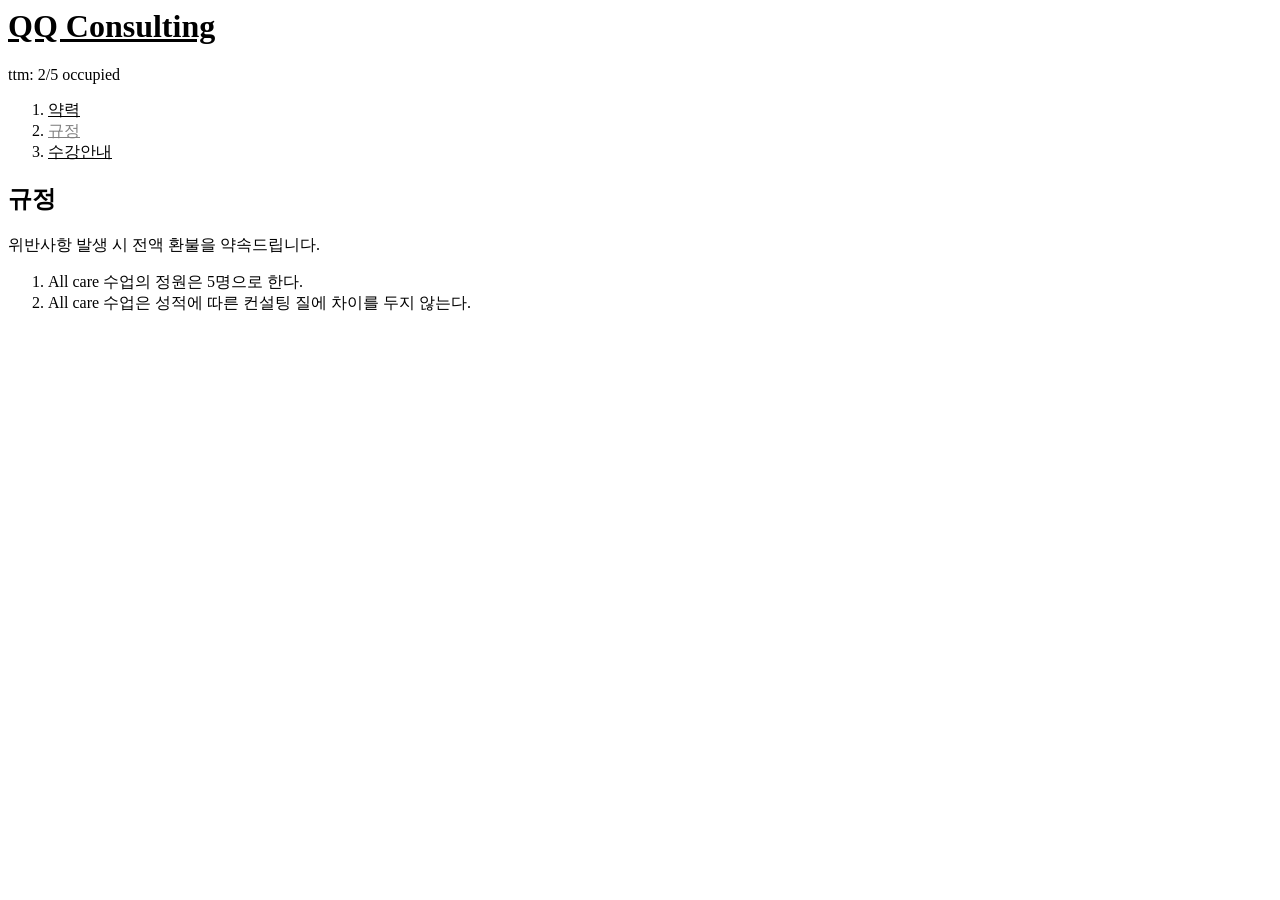
==== 규정.html @ 60c9b29e "Update 규정.html" ====
<html>
<head>
<meta charset="utf-8">
<style>
   a {
      color:black;
   }
</style>
</head>
   
<body> 
<h1><a href="index.html" title="Back to home">QQ Consulting </a></h1>
ttm: 2/5 occupied
<ol> 
    <li><a href="약력.html">약력</a></li> 
    <li><a href="규정.html" style="color:gray">규정</a></li>
    <li><a href="수강안내.html">수강안내</a></li>
</ol>
<h2>규정</h2>
위반사항 발생 시 전액 환불을 약속드립니다.
<ol>
    <li>All care 수업의 정원은 5명으로 한다.</li>
    <li>All care 수업은 성적에 따른 컨설팅 질에 차이를 두지 않는다.</li>
</ol>

<!--Start of Tawk.to Script-->
<script type="text/javascript">
var Tawk_API=Tawk_API||{}, Tawk_LoadStart=new Date();
(function(){
var s1=document.createElement("script"),s0=document.getElementsByTagName("script")[0];
s1.async=true;
s1.src='https://embed.tawk.to/67c0528694a82219125593c3/1il3k4o4i';
s1.charset='UTF-8';
s1.setAttribute('crossorigin','*');
s0.parentNode.insertBefore(s1,s0);
})();
</script>
<!--End of Tawk.to Script-->
</body>
</html>
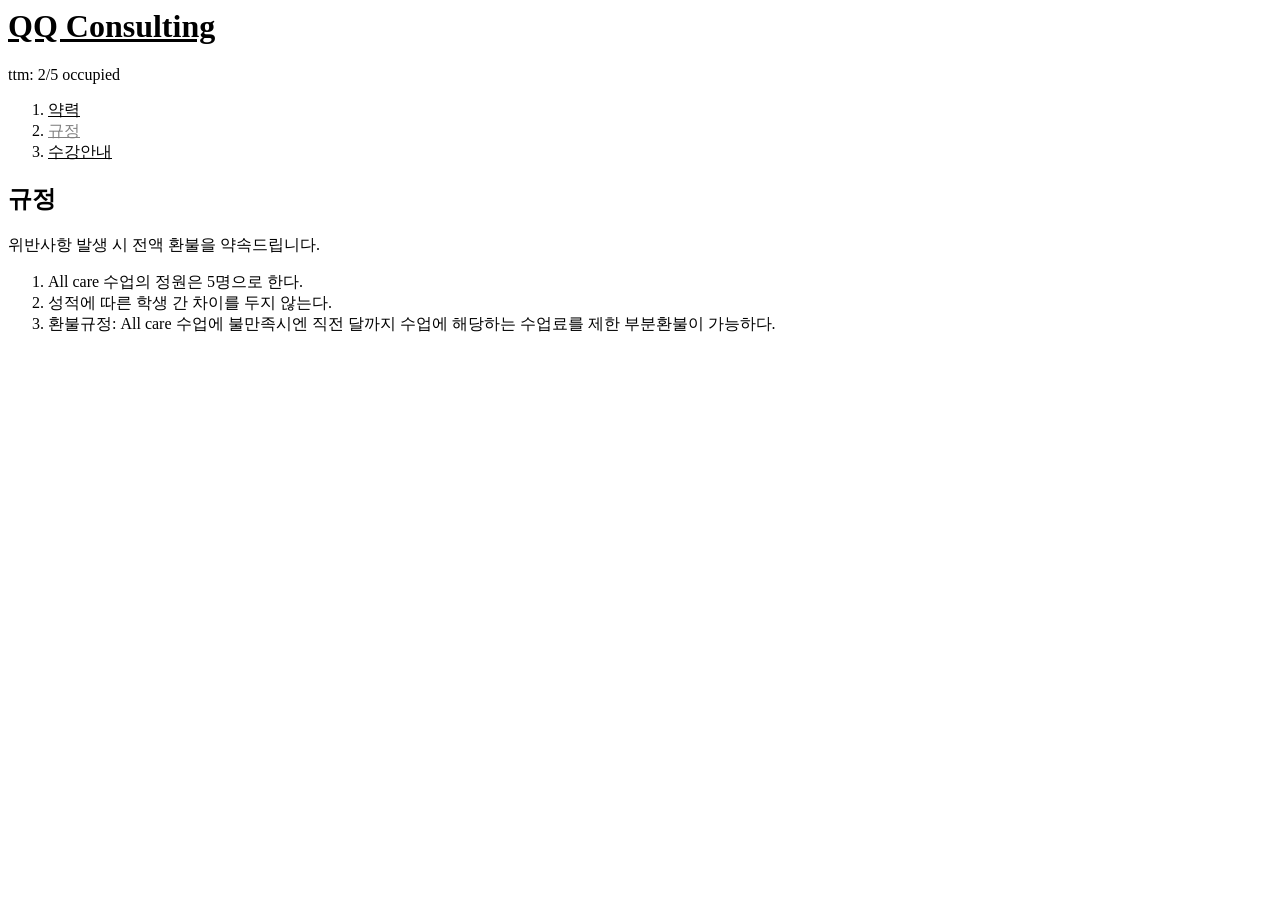
==== commit d05cc9b0: "Update 규정.html" ====
--- a/규정.html
+++ b/규정.html
@@ -20,7 +20,8 @@
 위반사항 발생 시 전액 환불을 약속드립니다.
 <ol>
     <li>All care 수업의 정원은 5명으로 한다.</li>
-    <li>All care 수업은 성적에 따른 컨설팅 질에 차이를 두지 않는다.</li>
+    <li>성적에 따른 학생 간 차이를 두지 않는다.</li>
+    <li>환불규정: All care 수업에 불만족시엔 직전 달까지 수업에 해당하는 수업료를 제한 부분환불이 가능하다.</li>
 </ol>
 
 <!--Start of Tawk.to Script-->
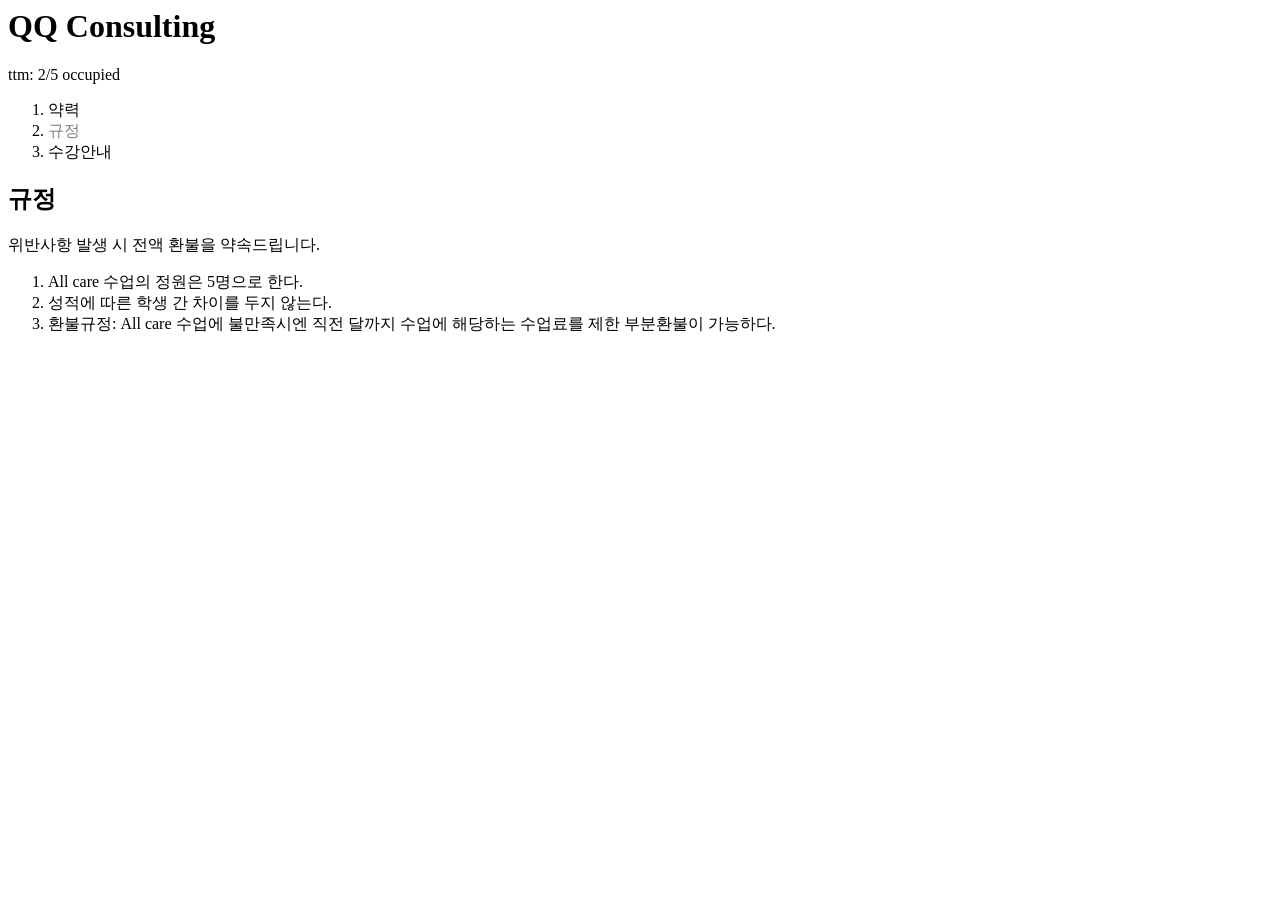
==== commit 7e15cda8: "Update 규정.html" ====
--- a/규정.html
+++ b/규정.html
@@ -4,6 +4,7 @@
 <style>
    a {
       color:black;
+      text-decoration:none
    }
 </style>
 </head>
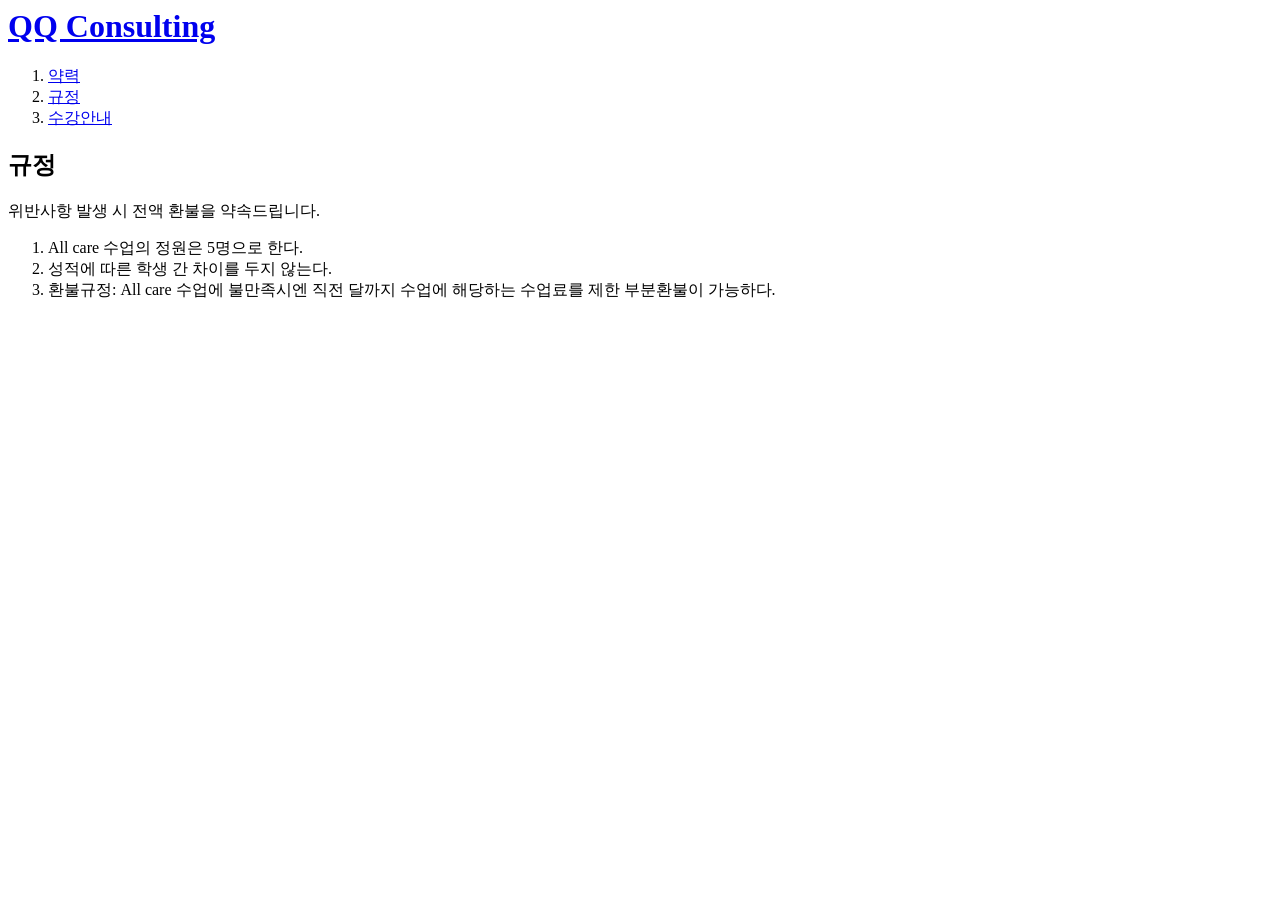
==== commit bc5f464c: "Add files via upload" ====
--- a/규정.html
+++ b/규정.html
@@ -1,22 +1,17 @@
 <html>
 <head>
 <meta charset="utf-8">
-<style>
-   a {
-      color:black;
-      text-decoration:none
-   }
-</style>
+<link rel="stylesheet" href="style.css">
 </head>
-   
 <body> 
 <h1><a href="index.html" title="Back to home">QQ Consulting </a></h1>
-ttm: 2/5 occupied
-<ol> 
+<div id="grid">
+<ol id="목차"> 
     <li><a href="약력.html">약력</a></li> 
-    <li><a href="규정.html" style="color:gray">규정</a></li>
+    <li><a href="규정.html">규정</a></li>
     <li><a href="수강안내.html">수강안내</a></li>
 </ol>
+<div id="article">
 <h2>규정</h2>
 위반사항 발생 시 전액 환불을 약속드립니다.
 <ol>
@@ -24,6 +19,8 @@
     <li>성적에 따른 학생 간 차이를 두지 않는다.</li>
     <li>환불규정: All care 수업에 불만족시엔 직전 달까지 수업에 해당하는 수업료를 제한 부분환불이 가능하다.</li>
 </ol>
+</div>
+</div>
 
 <!--Start of Tawk.to Script-->
 <script type="text/javascript">
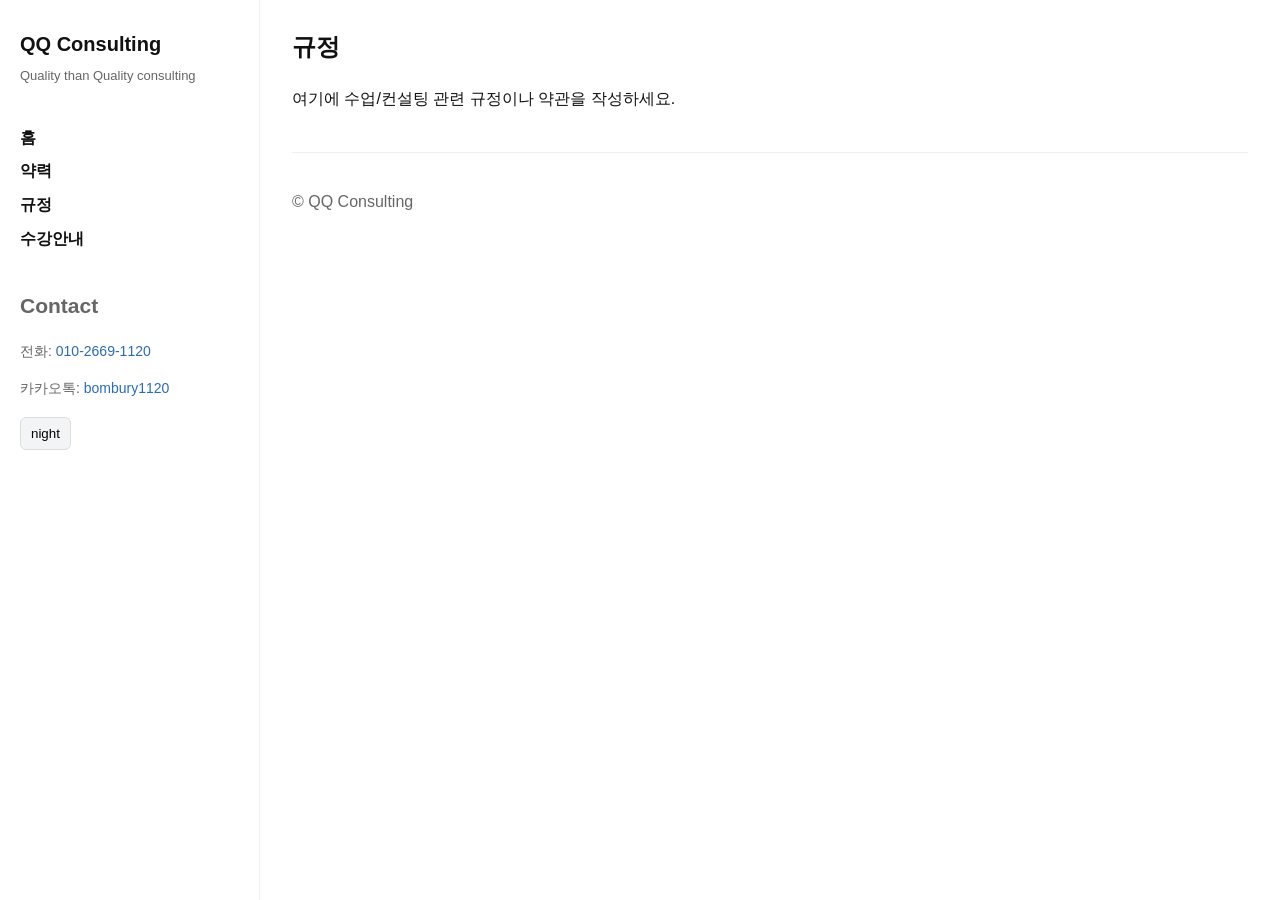
==== commit 6726198b: "Layout: Apply academicpages-like sidebar layout to all pages; update style and pages" ====
--- a/규정.html
+++ b/규정.html
@@ -1,40 +1,66 @@
-<html>
-<head>
-<meta charset="utf-8">
-<link rel="stylesheet" href="style.css">
-</head>
-<body> 
-<h1><a href="index.html" title="Back to home">QQ Consulting </a></h1>
-<div id="grid">
-<ol id="목차"> 
-    <li><a href="약력.html">약력</a></li> 
-    <li><a href="규정.html">규정</a></li>
-    <li><a href="수강안내.html">수강안내</a></li>
-</ol>
-<div id="article">
-<h2>규정</h2>
-위반사항 발생 시 전액 환불을 약속드립니다.
-<ol>
-    <li>All care 수업의 정원은 5명으로 한다.</li>
-    <li>성적에 따른 학생 간 차이를 두지 않는다.</li>
-    <li>환불규정: All care 수업에 불만족시엔 직전 달까지 수업에 해당하는 수업료를 제한 부분환불이 가능하다.</li>
-</ol>
-</div>
-</div>
-
-<!--Start of Tawk.to Script-->
-<script type="text/javascript">
-var Tawk_API=Tawk_API||{}, Tawk_LoadStart=new Date();
-(function(){
-var s1=document.createElement("script"),s0=document.getElementsByTagName("script")[0];
-s1.async=true;
-s1.src='https://embed.tawk.to/67c0528694a82219125593c3/1il3k4o4i';
-s1.charset='UTF-8';
-s1.setAttribute('crossorigin','*');
-s0.parentNode.insertBefore(s1,s0);
-})();
-</script>
-<!--End of Tawk.to Script-->
-</body>
-</html>
-
+<!doctype html>
+<html lang="ko">
+<head>
+  <meta charset="utf-8">
+  <meta name="viewport" content="width=device-width, initial-scale=1">
+  <title>규정 - QQ Consulting</title>
+  <link rel="stylesheet" href="style.css">
+</head>
+<body>
+  <div class="site-wrapper">
+    <aside class="sidebar" role="complementary">
+      <div class="profile">
+        <h1 class="site-title">QQ Consulting</h1>
+        <p class="tagline">Quality than Quality consulting</p>
+      </div>
+
+      <nav class="nav" aria-label="메인 네비게이션">
+        <ul>
+          <li><a href="index.html">홈</a></li>
+          <li><a href="약력.html">약력</a></li>
+          <li><a href="규정.html">규정</a></li>
+          <li><a href="수강안내.html">수강안내</a></li>
+        </ul>
+      </nav>
+
+      <div class="contact">
+        <h2>Contact</h2>
+        <p>전화: <a href="tel:01026691120">010-2669-1120</a></p>
+        <p>카카오톡: <a href="https://open.kakao.com/o/bombury1120" target="_blank" rel="noopener">bombury1120</a></p>
+      </div>
+
+      <div class="theme-area">
+        <button class="theme-toggle" aria-pressed="false">night</button>
+      </div>
+    </aside>
+
+    <main class="content" role="main">
+      <article>
+        <h2>규정</h2>
+        <p>여기에 수업/컨설팅 관련 규정이나 약관을 작성하세요.</p>
+      </article>
+
+      <footer class="site-footer">
+        <p>&copy; QQ Consulting</p>
+      </footer>
+    </main>
+  </div>
+
+  <script type="text/javascript">
+    var Tawk_API=Tawk_API||{}, Tawk_LoadStart=new Date();
+    (function(){var s1=document.createElement("script"),s0=document.getElementsByTagName("script")[0];s1.async=true;s1.src='https://embed.tawk.to/67c0528694a82219125593c3/1il3k4o4i';s1.charset='UTF-8';s1.setAttribute('crossorigin','*');s0.parentNode.insertBefore(s1,s0);})();
+  </script>
+
+  <script>
+    (function(){
+      var STORAGE_KEY = 'qq_theme_isNight';
+      function applyTheme(isNight){ if (isNight) document.documentElement.classList.add('theme-night'); else document.documentElement.classList.remove('theme-night'); document.querySelectorAll('.theme-toggle').forEach(function(btn){ btn.textContent = isNight ? 'day' : 'night'; btn.setAttribute('aria-pressed', isNight ? 'true' : 'false'); }); }
+      function saveTheme(isNight){ try { localStorage.setItem(STORAGE_KEY, isNight ? '1' : '0'); } catch(e){ } }
+      function loadTheme(){ try { return localStorage.getItem(STORAGE_KEY) === '1'; } catch(e){ return false; } }
+      function toggleTheme(){ var isNight = document.documentElement.classList.toggle('theme-night'); applyTheme(isNight); saveTheme(isNight); }
+      document.querySelectorAll('.theme-toggle').forEach(function(btn){ btn.addEventListener('click', toggleTheme); });
+      applyTheme(loadTheme());
+    })();
+  </script>
+</body>
+</html>
--- a/style.css
+++ b/style.css
@@ -0,0 +1,70 @@
+/* QQ Consulting - academicpages 스타일 유사 레이아웃 */
+:root{
+  --bg:#ffffff;
+  --text:#111111;
+  --muted:#666666;
+  --accent:#2b6cb0;
+  --sidebar-width:260px;
+}
+
+/* 다크 테마 변수 */
+:root.theme-night, .theme-night{
+  --bg:#0b0b0b;
+  --text:#e6e6e6;
+  --muted:#bdbdbd;
+  --accent:#4aa3ff;
+}
+
+*{box-sizing:border-box}
+html,body{height:100%;}
+body{
+  margin:0;
+  font-family: -apple-system, BlinkMacSystemFont, "Segoe UI", Roboto, "Noto Sans KR", "Apple SD Gothic Neo", sans-serif;
+  background:var(--bg);
+  color:var(--text);
+  line-height:1.6;
+}
+
+.site-wrapper{display:flex;min-height:100vh;}
+
+/* 사이드바 */
+.sidebar{
+  width:var(--sidebar-width);
+  padding:28px 20px;
+  border-right:1px solid rgba(0,0,0,0.06);
+  background:transparent;
+}
+.profile{margin-bottom:20px}
+.site-title{font-size:20px;margin:0 0 6px 0}
+.tagline{margin:0;color:var(--muted);font-size:13px}
+
+.nav ul{list-style:none;padding:10px 0;margin:0}
+.nav li{margin:8px 0}
+.nav a{color:var(--text);text-decoration:none;font-weight:600}
+
+.contact{margin-top:20px;font-size:14px;color:var(--muted)}
+.contact a{color:var(--accent);text-decoration:none}
+
+.theme-area{margin-top:18px}
+button.theme-toggle{background:#f3f4f6;border:1px solid #ddd;padding:8px 10px;border-radius:6px;cursor:pointer}
+
+/* 메인 콘텐츠 */
+.content{flex:1;padding:28px 32px;}
+.content article{max-width:820px}
+.content h2{margin-top:0}
+.content ul{margin-top:0}
+
+.site-footer{margin-top:40px;padding-top:20px;border-top:1px solid rgba(0,0,0,0.06);color:var(--muted)}
+
+/* 반응형: 작은 화면에서 사이드바가 위로 올라갑니다 */
+@media (max-width:900px){
+  .site-wrapper{flex-direction:column}
+  .sidebar{width:100%;border-right:none;border-bottom:1px solid rgba(0,0,0,0.06)}
+  .content{padding:20px}
+}
+
+/* 다크 모드 버튼 스타일 덮어쓰기 */
+.theme-night button.theme-toggle{background:#1f1f1f;border-color:#333;color:#fff}
+
+/* 링크 강조 */
+a{color:var(--accent)}
